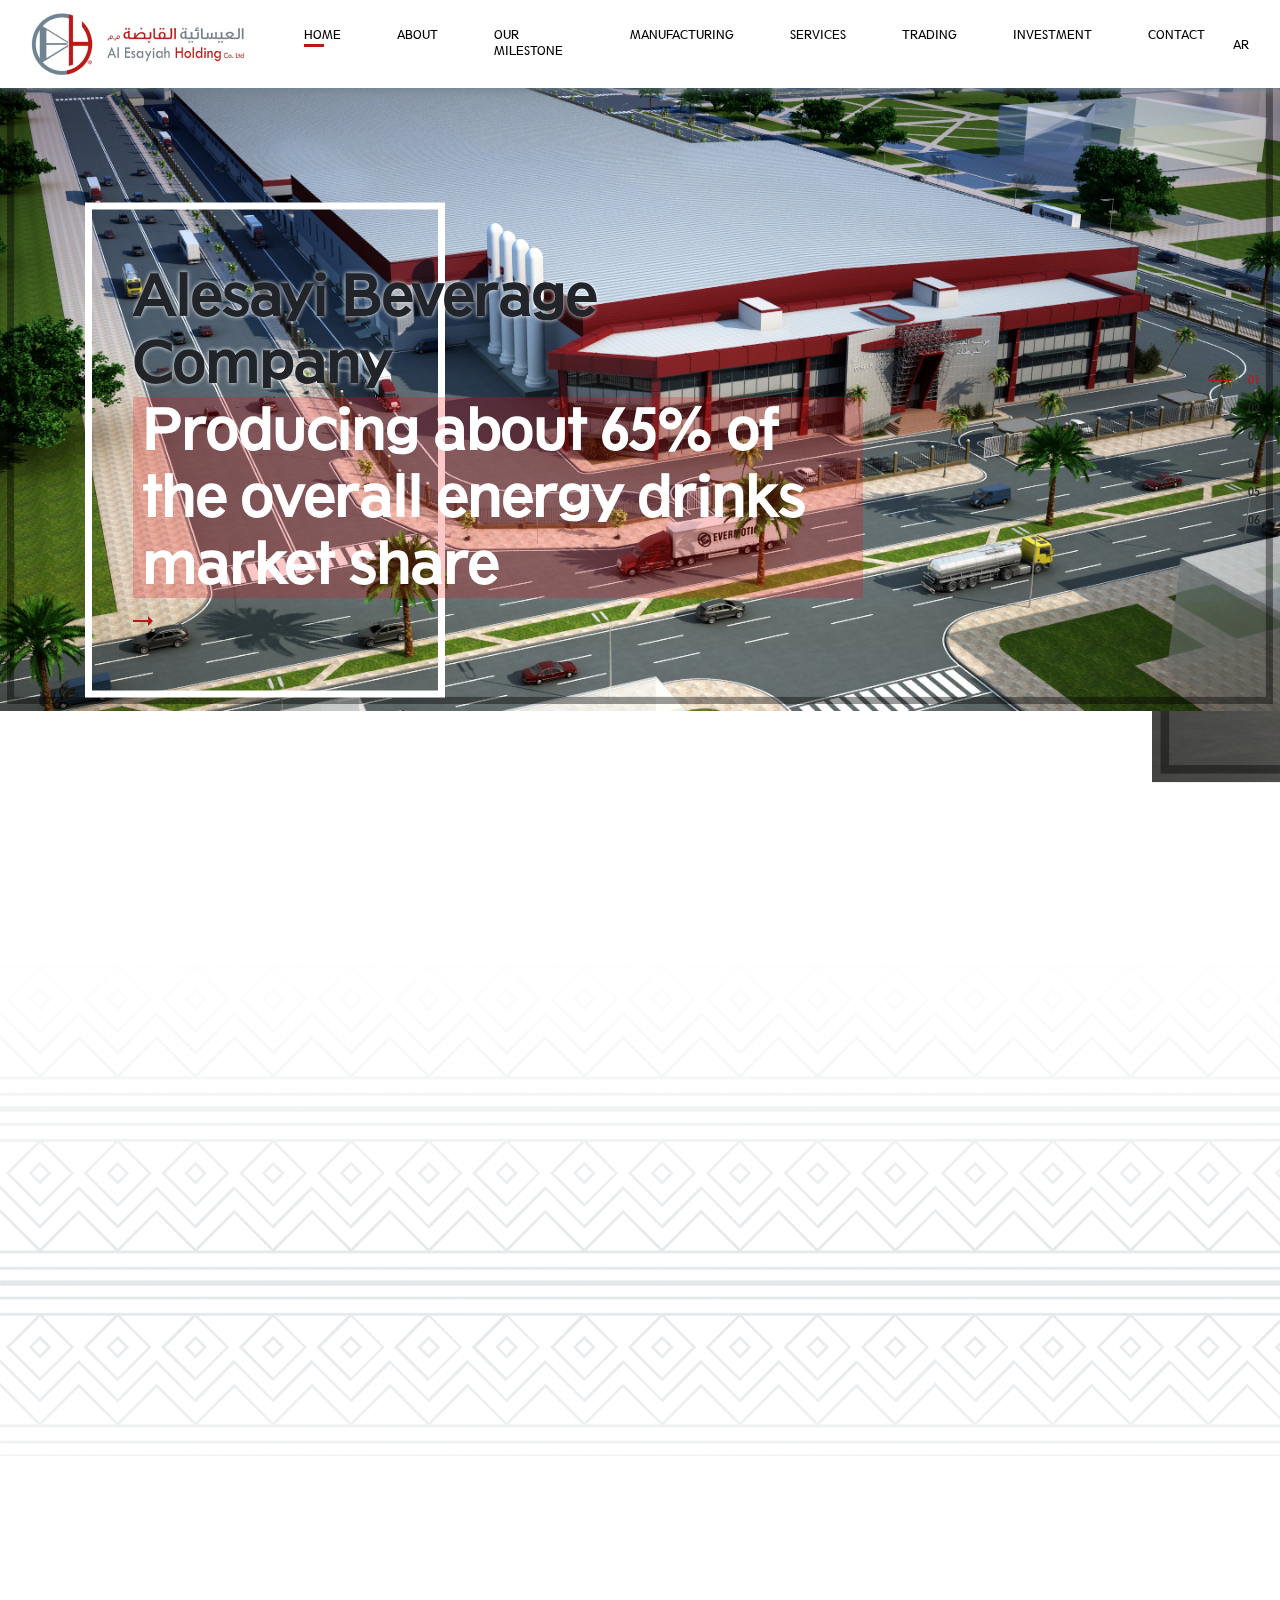
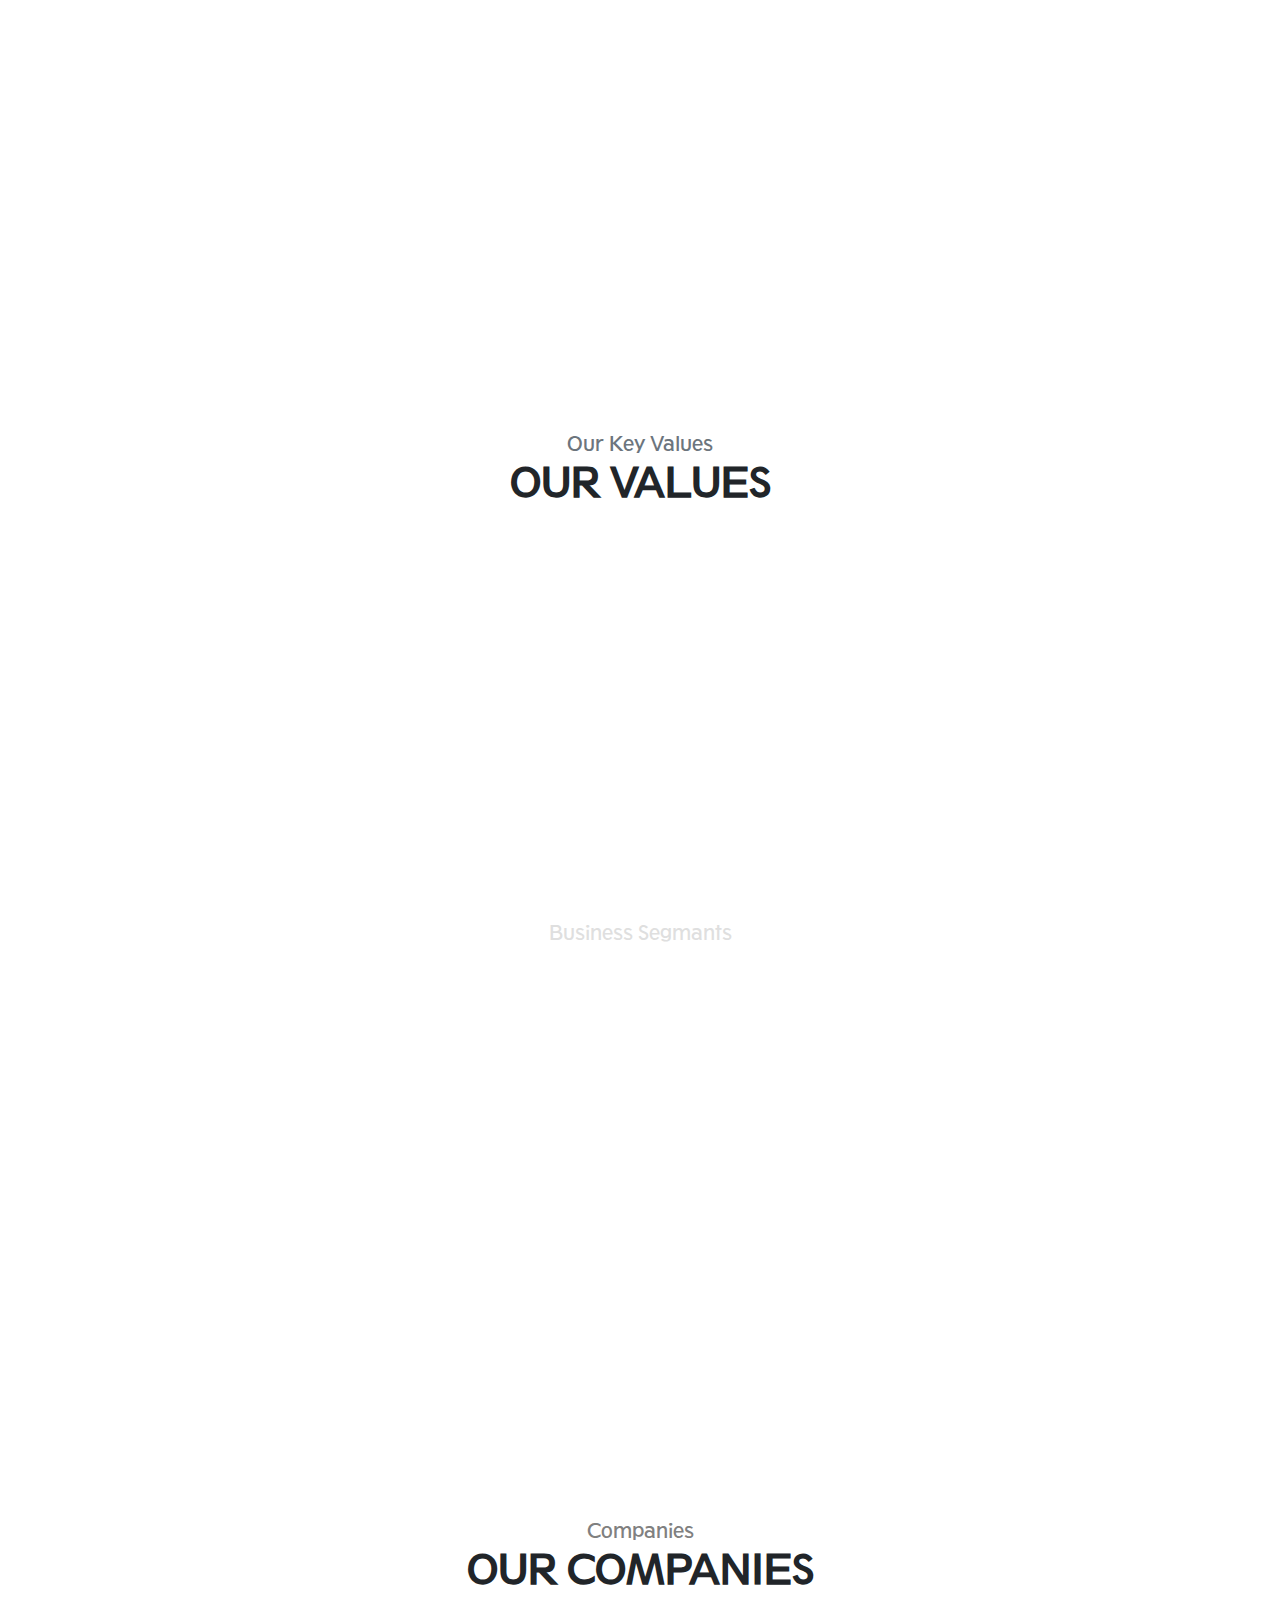
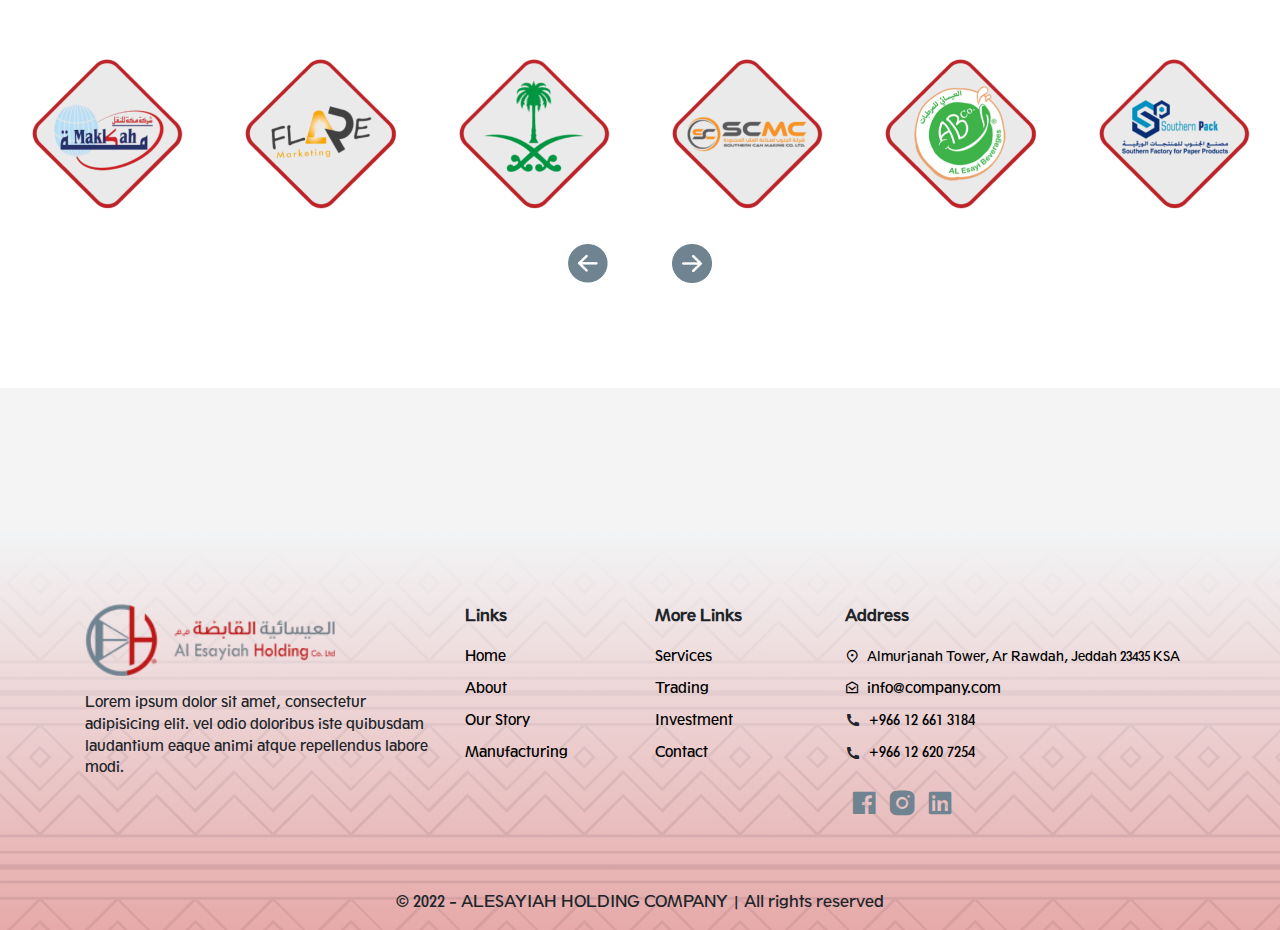
==== index.html @ 4af6936e "first commit" ====
<!DOCTYPE html>
<html lang="en">
   <head>
      <meta charset="UTF-8">
      <meta http-equiv="X-UA-Compatible" content="IE=edge">
      <meta name="viewport" content="width=device-width, initial-scale=1.0">
      <meta property="og:type" content="Al Esayiah Holding co.ltd" />
      <meta property="og:title" content="Al Esayiah Holding co.ltd" />
      <meta property="og:description" content="Al Esayiah Holding co.ltd" />
      <meta property="og:image" content="img/ahc-logo.png" />
      <meta property="og:url" content="https://haneen-khairi.github.io/testingflare/" />
      <meta property="og:site_name" content="Al Esayiah Holding co.ltd" />
      <meta name="twitter:title" content="Al Esayiah Holding co.ltd">
      <meta name="twitter:description" content="Al Esayiah Holding co.ltd">
      <meta name="twitter:image" content="img/ahc-logo.png">
      <meta name="twitter:site" content="@Al Esayiah Holding co.ltd">
      <meta name="twitter:creator" content="@Al Esayiah Holding co.ltd">
      <meta name=”robots” content=”index, follow”>
      <link rel="shortcut icon" href="img/favicon.png" type="image/x-icon">
      <title> title</title>
      <!-- css code  -->
     
      <link rel="stylesheet" href="fonts/remixicon.css">
      <link rel="stylesheet" href="scss/bootstrap.css">
      <link rel="stylesheet" href="css/aos.css">
      <link rel="stylesheet" href="css/styles.css">
      <link rel="stylesheet" href="css/owl.carousel.min.css">
      <link rel="stylesheet" href="css/owl.theme.default.min.css">
      <link rel="stylesheet" href="css/main.css">
      <link rel="stylesheet" href="css/responsive.css">
      <link rel="stylesheet" href="https://cdnjs.cloudflare.com/ajax/libs/normalize/5.0.0/normalize.min.css">
      <link rel='stylesheet' href='https://cdnjs.cloudflare.com/ajax/libs/Swiper/3.4.2/css/swiper.min.css'>
      <link rel="stylesheet" href="https://cdnjs.cloudflare.com/ajax/libs/animate.css/4.1.1/animate.min.css"/>
    
    
   </head>
   <!-- Menubar -->
   <header class="menu-header position-absolute w-100" >
      <div class="container-fluid"  id="header-up">
         <nav class="navbar navbar-expand-lg">
            <a class="navbar-brand" href="/"><img src="img/ahc-logo.png" alt="Holding Company In Saudi Arabia"></a>
            <button class="navbar-toggler" type="button" data-toggle="collapse"
               data-target="#navbarSupportedContent" aria-controls="navbarSupportedContent" aria-expanded="false"
               aria-label="Toggle navigation">
            <span class="navbar-toggler-icon"></span>
            </button>
            <div class="collapse navbar-collapse" id="navbarSupportedContent">
               <ul class="navbar-nav margin-auto-center">
                  <li class="nav-item  mg-left active">
                     <a class="nav-link" href="index.html">Home</a>
                  </li>
                  <li class="nav-item mg-left">
                     <a class="nav-link" href="about.html">About</a>
                  </li>
                  <li class="nav-item mg-left">
                     <a class="nav-link" href="ourstory.html">Our Milestone</a>
                  </li>
                  <li class="nav-item mg-left">
                     <a class="nav-link" href="manufacturing.html">Manufacturing</a>
                  </li>
                  <li class="nav-item mg-left">
                     <a class="nav-link" href="services.html">Services</a>
                  </li>
                  <li class="nav-item mg-left">
                     <a class="nav-link" href="trading.html">Trading</a>
                  </li>
                  <li class="nav-item mg-left">
                     <a class="nav-link" href="investment.html">Investment</a>
                  </li>
                  <li class="nav-item mg-left">
                     <a class="nav-link" href="contact.html">Contact</a>
                  </li>
               </ul>
               <div class="btnright text-right">
                  <a href="#" class="btn-lang"> ar </a>
               </div>
            </div>
      </div>
      </nav>
      </div>
   </header>
   <!-- End Menubar -->
   <body>
      <main>

    <!-- Home Section -->
    <section class="home" id="header-up">
        <div class="owl-carousel owl-carousel-home">
            <!-- Slide Item -->
            <div class="position-relative">
                <img src="img/slider/01.jpg" class="img-fluid" height="800" alt="Theme Slide 1" />
                <div class="slide-data vh-100 d-flex align-items-center">
                    <div class="container">
                        <div class="row">
                            <div class="col-sm-8 ml-3 ml-sm-5">
                                <div class="overflow-hidden subtitle">
                                  
                                </div>
                                <div class="overflow-hidden title-1">
                                    <div class="display-4 font-weight-bold">Alesayi Beverage Company</div>
                                </div>
                                <div class="overflow-hidden title-2">
                                    <div class="display-4 font-weight-bold">
                                        Producing about 65% of the overall energy drinks market share
                                    </div>
                                </div>
                                <div>
                                    <a href="#" class="arrow-right">
                                        <span>Read More</span>
                                    </a>
                                </div>
                            </div>
                        </div>
                    </div>
                </div>
            </div>
            <!-- End Slide Item -->

            <!-- Slide Item -->
            <div class="position-relative">
                <img src="img/slider/09.jpg" class="img-fluid" height="800" alt="Theme Slide 2" />
                <div class="slide-data vh-100 d-flex align-items-center">
                    <div class="container">
                        <div class="row">
                            <div class="col-sm-8 ml-3 ml-sm-5">
                                <div class="overflow-hidden subtitle">
                         
                                </div>
                                <div class="overflow-hidden title-1">
                                    <div class="display-4 font-weight-bold">Unity Cement Company</div>
                                </div>
                                <div class="overflow-hidden title-2">
                                    <div class="display-4 font-weight-bold">
                                        Environmentally friendly machines within European controls and standards.
                                    </div>
                                </div>
                                <div>
                                    <a href="#" class="arrow-right">
                                        <span>Read More</span>
                                    </a>
                                </div>
                            </div>
                        </div>
                    </div>
                </div>
            </div>
            <!-- End Slide Item -->

            <!-- Slide Item -->
            <div class="position-relative">
                <img src="img/slider/Final.jpg" class="img-fluid" height="800" alt="Theme Slide 3" />
                <div class="slide-data vh-100 d-flex align-items-center">
                    <div class="container">
                        <div class="row">
                            <div class="col-sm-8 ml-3 ml-sm-5">
                                <div class="overflow-hidden subtitle">
           
                                </div>
                                <div class="overflow-hidden title-1">
                                    <div class="display-4 font-weight-bold">Makkah Transport Company</div>
                                </div>
                                <div class="overflow-hidden title-2">
                                    <div class="display-4 font-weight-bold">
                                        Has more than 1800 bus. Second biggest Transport System
                                    </div>
                                </div>
                                <div>
                                    <a href="#" class="arrow-right">
                                        <span>Read More</span>
                                    </a>
                                </div>
                            </div>
                        </div>
                    </div>
                </div>
            </div>
            <div class="position-relative">
                <img src="img/slider/Endline.jpg" class="img-fluid" height="800" alt="Theme Slide 3" />
                <div class="slide-data vh-100 d-flex align-items-center">
                    <div class="container">
                        <div class="row">
                            <div class="col-sm-8 ml-3 ml-sm-5">
                                <div class="overflow-hidden subtitle">
                              
                                </div>
                                <div class="overflow-hidden title-1">
                                    <div class="display-4 font-weight-bold">Alesayi Tires</div>
                                </div>
                                <div class="overflow-hidden title-2">
                                    <div class="display-4 font-weight-bold">
                                        Among the top ten manufacturers in the region
                                    </div>
                                </div>
                                <div>
                                    <a href="#" class="arrow-right">
                                        <span>Read More</span>
                                    </a>
                                </div>
                            </div>
                        </div>
                    </div>
                </div>
            </div>
            <div class="position-relative">
                <img src="img/slider/WTA_3913.jpg" class="img-fluid" height="800" alt="Theme Slide 3" />
                <div class="slide-data vh-100 d-flex align-items-center">
                    <div class="container">
                        <div class="row">
                            <div class="col-sm-8 ml-3 ml-sm-5">
                                <div class="overflow-hidden subtitle">
           
                                </div>
                                <div class="overflow-hidden title-1">
                                    <div class="display-4 font-weight-bold">Alesayi Tires</div>
                                </div>
                                <div class="overflow-hidden title-2">
                                    <div class="display-4 font-weight-bold">
                                        Among the top ten manufacturers in the region
                                    </div>
                                </div>
                                <div>
                                    <a href="#" class="arrow-right">
                                        <span>Read More</span>
                                    </a>
                                </div>
                            </div>
                        </div>
                    </div>
                </div>
            </div>
            <!-- End Slide Item -->

        </div>
        <!-- Carousel Navigation Lines -->
        <div class="carousel-navigation d-none d-sm-block">
            <div><span class="line active"></span><span class="slide-nav" data-slide="1">01</span></div>
            <div><span class="line"></span><span class="slide-nav" data-slide="2">02</span></div>
            <div><span class="line"></span><span class="slide-nav" data-slide="3">03</span></div>
            <div><span class="line"></span><span class="slide-nav" data-slide="3">04</span></div>
            <div><span class="line"></span><span class="slide-nav" data-slide="3">05</span></div>
            <div><span class="line"></span><span class="slide-nav" data-slide="3">06</span></div>
        </div>
    </section>
    <!-- End Home Section -->

    <!-- About Section -->
    <section class="about about1 mt-5 pt-5">
        <div class="container">
            <div class="row overflow-x-hidden">
                <div class="col-sm-6 " data-aos="fade-right">

                    <h2 class="display-5 font-weight-bold mb-3">The
                        Founder of <div class="color-grey">Al Esayiah Holding co.ltd</div>
                    </h2>
                    <img src="img/foundername.png" class="img-fluid mt-4 signature"
                    alt="Sheikh Ali Abdullah Alesayi - President">
                    <!-- Sheikh Ali Abdullah Alesayi -->
                    <p class="mb-4 text-muted p-founder">Lorem, ipsum dolor sit amet consectetur adipisicing elit. Veniam, accusamus! Quos, delectus, odit illo ullam, sit ab sint optio nemo animi deserunt sapiente eligendi ipsam autem voluptatibus quo totam provident?</p>
                    <div class="line-before">KSA <i class="ri-arrow-drop-right-fill ri-2x ri-center"></i> 1950
                    </div>
                
                </div>
                <div class="col-sm-5 offset-sm-1 offset-md-1 mt-3 mt-sm-0" data-aos="fade-left">
                    <div class="position-relative founder-image">
                        <img src="img/sheikh-ali-image.png" class="img-fluid" alt="About Al Esayiah Holding co.ltd">
                        <!-- <div class="image-tag">
                                <small>Since</small> 
                                <div class="display-5">1950</div>
                            </div> -->
                    </div>
                </div>
            </div>
        </div>
    </section>
    <!-- End About Section -->
    <section class="about about2 mt-5 pt-5">
        <div class="container">
            <div class="row text-center">
                <div class="col-sm-12" data-aos="fade-right">
                    <span class="lead font-weight-normal text-secondary text-grey">About</span>
                    <h4 class="display-5 font-weight-bold mb-5 me-up">Who We Are ? </h4>
                    <!-- Sheikh Ali Abdullah Alesayi -->
                    <p class="mb-4 text-black">Alesayiah Holding was initially established and developed by Sheikh
                        Ali Abdullah Alesayi in 1968.
                        Our key business segments are Manufacturing, Services, Trading,
                        and Investment. We contribute to national and regional economic growth and follow
                        strategic thinking and long-term planning....
                    </p>
                    <a href="/about" class="btn-aboutmore">Read More</a> 
                </div>

            </div>
        </div>
    </section>
    <!-- Services Section -->
    <section class="services mt-5 pt-5 pb-5">
        <div class="container">
            <div class="row text-center">
                <div class="col-sm-12">
                    <span class="lead font-weight-normal text-secondary">Our Key Values</span>
                    <h2 class="display-5 font-weight-bold mb-5 me-up">Our Values</h2>
                </div>

            </div>
            <div class="row text-center">
                <!-- Service Item -->
                <div class="col-sm-4" data-aos="zoom-out">
                    <!-- <i class="ri-git-repository-private-line ri-3x primary-color"></i> -->
                    <img src="img/trust-icon.svg" width="80" alt="Trust give trusted">

                    <div class="font-weight-bold  mb-2 font-size-extra mt-4">Trust</div>
                    <p class="text-muted">Providing a sense of safety by being abundantly clear.</p>
                </div>
                <!-- End Service Item -->

                <!-- Service Item -->
                <div class="col-sm-4" data-aos="zoom-out" data-aos-delay="200">
                    <img src="img/light.png" width="80" alt="Trust give trusted">
                    <div class="font-weight-bold mb-2 font-size-extra mt-4">Innovation</div>
                    <p class="text-muted">Implementing a Constant improvement Culture to keep up with the
                        technological era.</p>
                </div>
                <!-- End Service Item -->

                <!-- Service Item -->
                <div class="col-sm-4" data-aos="zoom-out" data-aos-delay="400">
                    <img src="img/commitment-icon.svg" width="80" alt="Trust give trusted">
                    <div class="font-weight-bold mb-2 font-size-extra mt-4">Commitment</div>
                    <p class="text-muted">We are dedicated to quality, satisfaction, and services.</p>
                </div>
                <!-- Service Item -->
            </div>
        </div>
    </section>
    <!-- End Services Section -->
    <!-- Services Section -->
    <section class="services services-bg mt-5 pt-5 pb-5">
        <div class="container">
            <div class="row text-center">
                <div class="col-sm-12">
                    <span class="lead font-weight-normal text-whites">Business Segmants</span>
                    <h2 class="display-5 font-weight-bold mb-5 me-up">Our key business segments</h2>
                </div>

            </div>
            <div class="row text-center">
                <!-- Service Item -->
                <div class="col-lg-3 col-md-6 col-sm-12" data-aos="zoom-out">
                    <!-- <i class="ri-git-repository-private-line ri-3x primary-color"></i> -->
                    <div class="bg-whites">
                        <img src="img/manufacuting-icon.svg" width="100" alt="Trust give trusted">

                        <div class="font-weight-bold  mb-2 font-size-extra mt-4">Manufacturing</div>
                        <div>
                            <a href="/manufacturing" class="arrow-right">
                                <span>Read More</span>
                            </a>
                        </div>
                    </div>
                </div>
                <!-- End Service Item -->

                <!-- Service Item -->
                <div class="col-lg-3 col-md-6 col-sm-12" data-aos="zoom-out" data-aos-delay="200">
                    <div class="bg-whites">
                        <img src="img/services-icon.svg" width="100" alt="Trust give trusted">
                        <div class="font-weight-bold mb-2 font-size-extra mt-4">Services</div>
                        <div>
                            <a href="/services" class="arrow-right">
                                <span>Read More</span>
                            </a>
                        </div>
                    </div>
                </div>
                <!-- End Service Item -->

                <!-- Service Item -->
                <div class="col-lg-3 col-md-6 col-sm-12" data-aos="zoom-out" data-aos-delay="400">
                    <div class="bg-whites">
                        <img src="img/trading-icon.svg" width="100" alt="Trust give trusted">
                        <div class="font-weight-bold mb-2 font-size-extra mt-4">Trading</div>
                        <div>
                            <a href="/trading" class="arrow-right">
                                <span>Read More</span>
                            </a>
                        </div>
                    </div>
                </div>
                <!-- Service Item -->
                <!-- Service Item -->
                <div class="col-lg-3 col-md-6 col-sm-12" data-aos="zoom-out" data-aos-delay="400">
                    <div class="bg-whites">
                        <img src="img/investment-icon.svg" width="100" alt="Trust give trusted">
                        <div class="font-weight-bold mb-2 font-size-extra mt-4">Investment</div>
                        <div>
                            <a href="/investment" class="arrow-right">
                                <span>Read More</span>
                            </a>
                        </div>
                    </div>
                </div>
                <!-- Service Item -->
            </div>
        </div>
    </section>
    <!-- End Services Section -->




    <!-- Testimonial Section -->
    <section class="testimonial mt-5">
        <div class="container-fluid py-5">
            <div class="row overflow-x-hidden">
                <div class="col-sm-12 text-center">
                    <span class="lead font-weight-normal text-grey">Companies</span>
                    <h2 class="display-5 font-weight-bold mb-5 me-up">Our Companies</h2>
                </div>
                <div class="col-sm-12">
                    <div class="owl-carousel owl-theme owl-carousel-testimonial">
                        <!-- Quote Item -->

                        <div class=" bg-logos">

                            <img src="img/logos/logo1.png" class="img-2" alt="" />
                        </div>
                        <div class=" bg-logos">

                            <img src="img/logos/logo2.png" class="img-2" alt="" />
                        </div>
                        <div class=" bg-logos">

                            <img src="img/logos/logo3.png" class="img-2" alt="" />
                        </div>
                        <div class=" bg-logos">

                            <img src="img/logos/logo4.png" class="img-2" alt="" />
                        </div>
                        <div class=" bg-logos">

                            <img src="img/logos/logo5.png" class="img-2" alt="" />
                        </div>
                        <div class=" bg-logos">

                            <img src="img/logos/logo6.png" class="img-2" alt="" />
                        </div>
                        <div class=" bg-logos">

                            <img src="img/logos/logo7.png" class="img-2" alt="" />
                        </div>

                        <div class=" bg-logos">

                            <img src="img/logos/logo8.png" class="img-2" alt="" />
                        </div>



                    </div>
                    <div class="owl-carousel owl-theme owl-loaded">
                        <div class="owl-nav">
                            <div class="owl-prev gg"><img src="img/arrow-left.png" width="50" alt="" /></div>
                            <div class="owl-next gv"><img src="img/arrow-right.png" width="50" alt="" /></div>
                        </div>

                    </div>
                </div>

            </div>
        </div>
    </section>
    <!-- End Testimonial Section -->


</main>
<section class=" sign-up mt-5 pt-5">
   <div class="container">
      <div class="row overflow-x-hidden">
         <div class="col-sm-6 " data-aos="fade-right">
            <h2 class="display-5  mb-5">Sign up for the latest news</h2>
         </div>
         <div class="col-sm-5 offset-sm-1 offset-md-1 mt-3 mt-sm-0" data-aos="fade-left">
            <div class="sub-input">
               <input type="email" class="input-subscribe" placeholder="Your email address ">
               <a href="" class="btn-subscribe">Subscribe</a>
            </div>
         </div>
      </div>
   </div>
</section>
<!-- Footer -->
<footer class="pt-4">
   <div class="container">
      <div class="row py-5">
         <div class="col-sm-4">
            <img src="img/ahc-logo.png" width="250" alt="">
            <!-- <strong>Al Esayiah Holding co.ltd</strong> -->
            <p class="mt-3 mb-0">Lorem ipsum dolor sit amet, consectetur adipisicing elit. vel odio doloribus
               iste quibusdam laudantium eaque animi atque repellendus labore modi.
            </p>
         </div>
         <div class="col-sm-2 mt-4 mt-sm-0">
            <strong>Links</strong>
            <ul class="list-unstyled ul-lister mt-3">
               <li class="li-li"><a href="index.html">Home</a></li>
               <li class="li-li"><a href="about.html">About</a></li>
               <li class="li-li"><a href="ourstory.html">Our Story</a></li>
               <li class="li-li"><a href="manufacturing.html">Manufacturing</a></li>
            </ul>
         </div>
         <div class="col-sm-2 mt-4 mt-sm-0">
            <strong>More Links</strong>
            <ul class="list-unstyled ul-lister mt-3">
               <li class="li-li"><a href="services.html">Services</a></li>
               <li class="li-li"><a href="trading.html">Trading</a></li>
               <li class="li-li"><a href="investment.html">Investment</a></li>
               <li class="li-li"><a href="Contact.html">Contact</a></li>
            </ul>
         </div>
         <div class="col-sm-4 mt-4 mt-sm-0">
            <strong>Address</strong>
            <div class="mt-3 address-sec">
               <a href="https://www.google.com/maps/place/Alesayi+Holding+Company/@21.5669466,39.143249,18z/data=!4m21!1m13!4m12!1m4!2m2!1d35.8607108!2d31.9755846!4e1!1m6!1m2!1s0x15c3db7ab2f161c5:0xe44203f733a4907b!2salesayi+holding+co!2m2!1d39.1435254!2d21.5677271!3m6!1s0x15c3db7ab2f161c5:0xe44203f733a4907b!8m2!3d21.5677271!4d39.1435254!9m1!1b1!5m1!1e1" target="_blank">
                  <i class="ri-center mr-1 ri-map-pin-2-line"></i>
                  <address class="d-inline-block mb-0"> Almurjanah Tower, Ar Rawdah, Jeddah 23435 KSA</address>
               </a>
            </div>
            <div class="address-sec">
               <a href="mailto:info@company.com">	<i class="ri-center mr-1 ri-mail-open-line"></i> 
               info@company.com</a>
            </div>
            <div class="address-sec">
               <i class="ri-center mr-1 ri-phone-fill"></i> 
               <a href="tel:+966 12 661 3184">+966 12 661 3184</a>
            </div>
            <div class="address-sec">
               <i class="ri-center mr-1 ri-phone-fill"></i> 
               <a href="tel:+966 12 620 7254">+966 12 620 7254</a>
            </div >
            <div class="social-media mt-3">
               <a href="#" target="_blank" class="mr-1">
               </a>
               <a href="#" target="_blank" class="mr-1">
               <i class="ri-facebook-box-fill size-icons"></i>
               </a>
               <a href="#" target="_blank" class="mr-1">
               <i class="ri-instagram-fill  size-icons"></i>
               </a>
               <a href="#" target="_blank" class="mr-1">
               <i class="ri-linkedin-box-fill size-icons"></i>
               </a>
            </div>
         </div>
      </div>
      <div class="row text-center text-sm-center py-3">
         <div class="col-sm-12">
            © 2022 - ALESAYIAH HOLDING COMPANY | All rights reserved
            <!-- Copyright ©2022 Al Esayiah Holding co.ltd -->
         </div>
         <div class="col-sm-6 text-sm-right mt-2 mt-sm-0">
         </div>
      </div>
   </div>
   <!-- <div class="cp py-4 small">
      <div class="container">
      	<div class="row text-center text-sm-left">
      		<div class="col-sm-12">
      			Copyright ©2022	Al Esayiah Holding co.ltd
      		</div>
      		<div class="col-sm-6 text-sm-right mt-2 mt-sm-0">
      
      		</div>
      	</div>
      </div>
      </div> -->
</footer>
 
<a  onclick="topFunction()" id="myBtn" class="buttoni animate__animated "> <img src="img/back.png" alt=""></a> 
<!-- End Footer -->
<!-- script code -->
<script src="js/jquery-3.4.1.min.js"></script>
<script src="js/custom-cursor.js"></script>
<script src="js/bootstrap.min.js"></script>
<script src="js/owl.carousel.min.js"></script>
<script src="js/aos.js"></script>
<script src='https://cdnjs.cloudflare.com/ajax/libs/Swiper/3.4.2/js/swiper.min.js'></script>
<script src="js/script.js"></script>
<script>
    

</script>
</body>
</html>
---- css/styles.css ----
@charset "UTF-8";
/*!
 
/*------------------------------------------------------------------
[Table of contents]

1.0 Variables
2.0 Google Fonts
3.0 Set Font-families
4.0 Custom Cursor Styles
5.0 General Styles
6.0 Home Page
7.0 About Page
8.0 Services Page
9.0 Works Page
10.0 Contact Page
11.0 Media Queries

-------------------------------------------------------------------*/
/*--------------------------------------------------------------
1.0 Variables
--------------------------------------------------------------*/
/* $primary-color: #FF3663;#6F8391 */
/* $secondary-color: #bc1818;#BC1818 */
/*--------------------------------------------------------------
2.0 Google Fonts
--------------------------------------------------------------*/
/*To change the fonts, get the font link from (https://www.google.com/fonts) and replace with this line, then update the font-family section below.*/
/* @import url("https://fonts.googleapis.com/css?family=Roboto:300,400,700&amp;display=swap"); */
@font-face {
  font-family:TwCenClassMTStd;
  src: url(../fonts/TwCenClassMTStd-Regular.otf);
}
/*--------------------------------------------------------------
3.0 Set Font-families
--------------------------------------------------------------*/
*{
  scroll-behavior: smooth;
}
body {
 font-family:TwCenClassMTStd!important;
  font-weight: 300;
 
}

h1, h2, h3, h4, h5, h6, .font-heading {
 font-family:TwCenClassMTStd!important; }

/*--------------------------------------------------------------
4.0 Custom Cursor Styles
--------------------------------------------------------------*/
/* .custom-cursor {
  cursor: none;
  --top: 0;
  --left: 0;
  --cursor-width: 30px;
  --color: #000000;
  --blending-mode: normal; }
  .custom-cursor .cursor > div {
    -webkit-box-sizing: border-box;
            box-sizing: border-box; }
  .custom-cursor .cursor div, .custom-cursor .cursor img, .custom-cursor .cursor svg {
    position: fixed;
    pointer-events: none;
    z-index: 999999;
    mix-blend-mode: var(--blending-mode); }


.cursor-1 .cursor .cursor-el1 {
  width: var(--cursor-width);
  height: var(--cursor-width);
  border: calc(var(--cursor-width)/25) solid var(--color);
  border-radius: 50%;
  top: calc(var(--cursor-width)/-2);
  left: calc(var(--cursor-width)/-2);
  -webkit-transition: all 200ms cubic-bezier(0.18, 0.89, 0.32, 1.28);
  transition: all 200ms cubic-bezier(0.18, 0.89, 0.32, 1.28); }
.cursor-1 .cursor .cursor-el2 {
  width: calc(var(--cursor-width)/5);
  height: calc(var(--cursor-width)/5);
  border-radius: 50%;
  background-color: var(--color);
  top: calc(var(--cursor-width)/-10);
  left: calc(var(--cursor-width)/-10); }
.cursor-1.onlink .cursor .cursor-el1 {
  opacity: 0; }
.cursor-1.onlink .cursor .cursor-el2 {
  opacity: 0; } */

/*--------------------------------------------------------------
5.0 General Styles
--------------------------------------------------------------*/
/*Menu*/
.menu-header {
  z-index: 999;
  font-weight: 400;
  background-color: white;
  box-shadow: 1px 1px 9px #6f8391;
  position: fixed!important;
}

  .menu-header a:not(.navbar-brand) {
    color: #000000;
    /* text-shadow: 0px 1px #212529; */
    position: relative;
    text-transform: uppercase; }
    .menu-header a:not(.navbar-brand):before {
      content: '';
      position: absolute;
      bottom: 5px;
      left: 8px;
      width: 0;
      height: 3px;
      background-color: #bc1818;
      -webkit-transition: all 200ms ease-out;
      transition: all 200ms ease-out; }
    .menu-header a:not(.navbar-brand):hover, .menu-header a:not(.navbar-brand):focus {
      color: black; }
      .menu-header a:not(.navbar-brand):hover:before, .menu-header a:not(.navbar-brand):focus:before {
        width: 20px; }
  .menu-header li.active a {
    color: black; }
    .menu-header li.active a:before {
      width: 20px; }
  .menu-header a.navbar-brand {
    color: #666666;
    margin-right: 2rem;
   }
    .menu-header a.navbar-brand:hover, .menu-header a.navbar-brand:focus {
      color: black; }
  .menu-header .btn:hover {
    cursor: pointer; }
  .menu-header .navbar-toggler {
    /* border-color: rgba(255, 255, 255, 0.5); */
    /* border-radius: 5px; */} 
  .menu-header .navbar-toggler-icon {
    background-image:url(../img/hamburger.png);
    /* background-image: url("data:image/svg+xml,%3csvg viewBox='0 0 30 30' xmlns='http://www.w3.org/2000/svg'%3e%3cpath stroke='rgba(255, 255, 255, 0.5)' stroke-width='2'  stroke-linecap='round' stroke-miterlimit='10' d='M4 7h22M4 15h22M4 23h22'/%3e%3c/svg%3e"); */
  } 

.primary-color {
  color: #bc1818; }

.primary-bg {
  background-color: #bc1818; }

main, footer {
  background-color: white; }

.image-tag {
  position: absolute;
  bottom: 5px;
  left: 5px;
  mix-blend-mode: hard-light;
background-color:rgba(153, 153, 153, 0.178);
  color: #bc1818;
  padding: 10px;
  display: -webkit-inline-box;
  display: -ms-inline-flexbox;
  display: inline-flex;
  -webkit-box-orient: vertical;
  -webkit-box-direction: normal;
      -ms-flex-direction: column;
          flex-direction: column;
  -webkit-box-align: center;
      -ms-flex-align: center;
          align-items: center;
  -webkit-box-pack: center;
      -ms-flex-pack: center;
          justify-content: center; }

.arrow-right {
  display: inline-block;
  position: relative;
   }
  .arrow-right span {
    display: inline-block;
    -webkit-transition: all 200ms ease-out;
    transition: all 200ms ease-out;
    opacity: 0;
    font-size: 75%;
    text-transform: uppercase;
    font-weight: 800;
    text-shadow: 2px 0px 6px #fff;
    color: #bc1818;
    padding-bottom: 10px;
}
  .arrow-right:after {
    content: '';
    position: absolute;
    left: 0;
    top: 50%;
    -webkit-transform: translateY(-50%);
            transform: translateY(-50%);
    width: 15px;
    height: 2px;
    background-color: #bc1818;
    -webkit-transition: all 200ms ease-out;
    transition: all 200ms ease-out; }
  .arrow-right:before {
    content: '';
    position: absolute;
    left: 15px;
    top: 50%;
    -webkit-transform: translateY(-50%);
            transform: translateY(-50%);
    width: 0px;
    height: 0px;
    border-top: 5px solid transparent;
    border-left: 5px solid #bc1818;
    border-bottom: 5px solid transparent;
    -webkit-transition: all 200ms ease-out;
    transition: all 200ms ease-out; }
  .arrow-right:hover:after, .arrow-right:focus:after {
    width: 25px; }
  .arrow-right:hover:before, .arrow-right:focus:before {
    left: 25px; }
  .arrow-right:hover span, .arrow-right:focus span {
    -webkit-transform: translateY(70%);
            transform: translateY(70%);
    opacity: 1; }

.line-before {
  display: block;
  position: relative;
  padding-left: 30px; }
  .line-before:before {
    content: '';
    width: 20px;
    height: 1px;
    background-color: #4d4d4d;
    position: absolute;
    left: 0;
    top: 50%;
    -webkit-transform: translateY(-50%);
            transform: translateY(-50%); }

footer a {
  color: #666666; }
  footer a:hover, footer a:focus {
    text-decoration: none;
    color: #bc1818; }
footer ul {
  margin-bottom: 0; }
footer p, footer address, footer a {
  font-size: 0.9em; }
footer .cp {
  border-top: 1px solid #cccccc; }

.form-control:focus {
  -webkit-box-shadow: none;
          box-shadow: none;
  border-color: #bc1818; }
  .form-control:focus + .input-group-append button {
    border-bottom: 1px solid #bc1818; }

.page-header {
  background-size: cover;
  background-repeat: no-repeat;
  background-position: right center;
  position: relative;
  min-height: 100vh;
  display: -webkit-box;
  display: -ms-flexbox;
  display: flex;
  -webkit-box-align: center;
      -ms-flex-align: center;
          align-items: center; }
  .page-header .container:before {
    content: '';
    position: absolute;
    top: 50%;
    -webkit-transform: translateY(-50%);
            transform: translateY(-50%);
    width: 40vh;
    height: 55vh;
    border: 7px solid white; }
  .page-header .container .red-label {
    background-color: #bc181852;
    color: white;
    padding: 5px 10px;
    display: inline-block; }

.cta {
  background-size: cover;
  background-repeat: no-repeat;
  background-position: right center;
  background-attachment: fixed;
  min-height: 60vh;
  display: -webkit-box;
  display: -ms-flexbox;
  display: flex;
  -webkit-box-align: center;
      -ms-flex-align: center;
          align-items: center;
  position: relative;
  color: white; }
  .cta:before {
    content: '';
    position: absolute;
    top: 0;
    left: 0;
    width: 100%;
    height: 100%;
    background-color: #bc1818;
    mix-blend-mode: multiply; }

.overflow-x-hidden {
  overflow-x: hidden; }

.pagination .page-item.active .page-link {
  background-color: #bc1818;
  border-color: #bc1818; }
.pagination .page-link {
  color: #bc1818; }
.pagination .page-item:first-child .page-link, .pagination .page-item:last-child .page-link {
  border-radius: 0; }

.client-logo {
  opacity: 0.7; }
  .client-logo:hover, .client-logo:focus {
    opacity: 1; }

/*--------------------------------------------------------------
6.0 Home Page
--------------------------------------------------------------*/
.slide-data {
  position: absolute;
  z-index: 99;
  top: 0;
  left: 0;
  width: 100%; }
  .slide-data .container:before {
    content: '';
    position: absolute;
    top: 50%;
    -webkit-transform: translateY(-50%);
            transform: translateY(-50%);
    width: 40vh;
    height: 55vh;
    border: 7px solid white; }
  .slide-data .subtitle span {
    -webkit-transition: all 600ms ease;
    transition: all 600ms ease;
    -webkit-transition-delay: 300ms;
            transition-delay: 300ms;
    display: inline-block;
    -webkit-transform: translateY(100%);
            transform: translateY(100%); }
  .slide-data .title-1 div {
    -webkit-transition: all 600ms ease;
    transition: all 600ms ease;
    -webkit-transition-delay: 300ms;
            transition-delay: 300ms;
    -webkit-transform: translateY(-100%);
            transform: translateY(-100%); }
  .slide-data .title-2 {
    position: relative;
    display: inline-block; }
    .slide-data .title-2 div {
      -webkit-transition: all 600ms ease;
      transition: all 600ms ease;
      -webkit-transition-delay: 600ms;
              transition-delay: 600ms;
      -webkit-transform: translateY(100%);
              transform: translateY(100%);
      color: white;
      display: inline-block;
      padding: 0 10px; }
    .slide-data .title-2:before {
      content: '';
      position: absolute;
      top: 0;
      left: 0;
      width: 0;
      height: 100%;
      background-color: #ec0e0e3b;
      -webkit-transition: all 600ms ease;
      transition: all 600ms ease; }

.owl-item img {
  -webkit-transition: all 1500ms ease-out;
  transition: all 1500ms ease-out;
  -webkit-transform: scale(1.2);
          transform: scale(1.2); }

.owl-item.active {
  z-index: 999; }
  .owl-item.active img {
    -webkit-transform: scale(1);
            transform: scale(1); }
  .owl-item.active .slide-data .subtitle span {
    -webkit-transform: translateY(0);
            transform: translateY(0); }
  .owl-item.active .slide-data .title-1 div {
    -webkit-transform: translateY(0);
            transform: translateY(0); }
  .owl-item.active .slide-data .title-2 div {
    -webkit-transform: translateY(0);
            transform: translateY(0); }
  .owl-item.active .slide-data .title-2:before {
    width: 100%; }

.carousel-navigation {
  position: absolute;
  right: 20px;
  top: 50%;
  z-index: 9999;
  -webkit-transform: translateY(-50%);
          transform: translateY(-50%);
  font-weight: 500;
  font-size: 12px;
  text-align: right; }
  .carousel-navigation > div {
    margin: 10px 0px; }
  .carousel-navigation .line {
    width: 0px;
    height: 1px;
    background-color: #bc1818;
    display: inline-block;
    vertical-align: middle;
    margin-right: 15px;
    -webkit-transition: all 600ms ease;
    transition: all 600ms ease; }
    .carousel-navigation .line.active {
      width: 25px; }
      .carousel-navigation .line.active + .slide-nav {
        color: #bc1818; }

/*About Section*/
section.about {
 
  /* margin-bottom: -64px;
  box-shadow: 1px 1px 22px grey; */
  background-image:url('../img/pattern.png')
}
section.about .signature {
  width: 390px; }

/*Projects Section*/
.projects .overlay-image {
  position: absolute;
  top: 0;
  left: 0;
  width: 100%;
  height: 100%;
  -webkit-transition: all 600ms ease;
  transition: all 600ms ease; }
.projects .image-wrapper {
  overflow: hidden; }
  .projects .image-wrapper:hover .overlay-image, .projects .image-wrapper:focus .overlay-image {
    opacity: 0; }
  .projects .image-wrapper:hover .image-title:before, .projects .image-wrapper:focus .image-title:before {
    width: 100%;
    -webkit-transition-delay: 0;
            transition-delay: 0; }
  .projects .image-wrapper:hover .image-title span, .projects .image-wrapper:focus .image-title span {
    -webkit-transform: translateY(0);
            transform: translateY(0);
    -webkit-transition-delay: 600ms;
            transition-delay: 600ms; }
.projects .image-title {
  position: absolute;
  left: 10px;
  bottom: 10px;
  color: black;
  padding: 0px 50px;
  overflow: hidden; }
  .projects .image-title:before {
    content: '';
    position: absolute;
    top: 0;
    left: 0;
    width: 0;
    height: 100%;
    -webkit-transition: all 600ms ease;
    transition: all 600ms ease;
    background-color: transparent;
    -webkit-transition-delay: 300ms;
            transition-delay: 300ms; }
  .projects .image-title span {
    display: inline-block;
    -webkit-transition: all 600ms ease;
    transition: all 600ms ease;
    -webkit-transform: translateY(100%);
            transform: translateY(100%); }

/*Testimonial Section*/
section.testimonial {
  /* background-image: url("../img/home/testimonial-1440x500.jpg"); */
  background-size: 100%;
  background-repeat: no-repeat; }
  section.testimonial .quote-wrapper {
    background-color: white;
    padding: 30px; }

/*Blog Section*/
section.blog .meta span {
  display: inline-block;
  -webkit-transition: all 600ms ease;
  transition: all 600ms ease; }
  section.blog .meta span:last-of-type {
    color: #bc1818;
    -webkit-transform: translateY(100%);
            transform: translateY(100%);
    position: absolute;
    top: 0;
    left: 0; }
section.blog .blog-wrapper:hover .meta span:first-of-type, section.blog .blog-wrapper:focus .meta span:first-of-type {
  -webkit-transform: translateY(-100%);
          transform: translateY(-100%); }
section.blog .blog-wrapper:hover .meta span:last-of-type, section.blog .blog-wrapper:focus .meta span:last-of-type {
  -webkit-transform: translateY(0);
          transform: translateY(0); }

/*Contact Section*/
section.contact {
  background-image: url('../img/abc-slider-desktop.png');
  background-size: 100%;
  background-repeat: no-repeat; }
  section.contact a.call {
    color: #bc1818; }
    section.contact a.call:hover, section.contact a.call:focus {
      text-decoration: none; }

/*--------------------------------------------------------------
7.0 About Page
--------------------------------------------------------------*/
.page-about .page-header {
  background-image: url("../img/abc-slider-desktop.png"); }
.page-about .cta {
  background-image: url("../img/abc-slider-desktop.png"); }
.page-about .team .social-media a {
  text-decoration: none; }

/*--------------------------------------------------------------
8.0 Services Page
--------------------------------------------------------------*/
.page-services .page-header {
  background-image: url("../img/services/header-1400x650.jpg"); }
.page-services .cta {
  background-image: url("../img/services/cta-1440x850.jpg"); }
.page-services .packages .package {
  padding: 40px 30px;
  background-color: #f2f2f2; }

/*--------------------------------------------------------------
9.0 Works Page
--------------------------------------------------------------*/
.page-works .page-header {
  background-image: url("../img/projects/header-1400x650.jpg"); }
.page-works .cta {
  background-image: url("../img/projects/cta-1440x850.jpg"); }

/*--------------------------------------------------------------
10.0 Contact Page
--------------------------------------------------------------*/
.page-contact .page-header {
  background-image: url("../img/contact/header-1400x650.jpg"); }
.page-contact .cta {
  background-image: url("../img/contact/cta-1440x850.jpg"); }

/*--------------------------------------------------------------
11.0 Media Queries
--------------------------------------------------------------*/
@media only screen and (max-width: 991px) {
  .cursor {
    display: none; }

  .menu-header {
    background-color: black;
    height: 58px; }
    .menu-header > .container {
      padding: 0; }
    .menu-header a:not(.navbar-brand):before {
      left: 0 !important; }
    .menu-header a:not(.navbar-brand):hover, .menu-header a:not(.navbar-brand):focus {
      color: black!important; }
    .menu-header li.active a {
      color: black !important; }
    .menu-header .form-control {
      padding-left: 0; }

  nav.navbar {
    margin-left: -15px;
    margin-right: -15px;
    background-color: white; }

  section.home {
    padding-top: 58px; }
    section.home .owl-item img {
      min-height: 100vh;
      -o-object-fit: cover;
         object-fit: cover; }
    section.home .owl-item .display-4 {
      font-size: 2.5rem !important; }

  section.testimonial, section.contact {
    background-size: cover; }

  main {
    overflow: hidden !important; } }
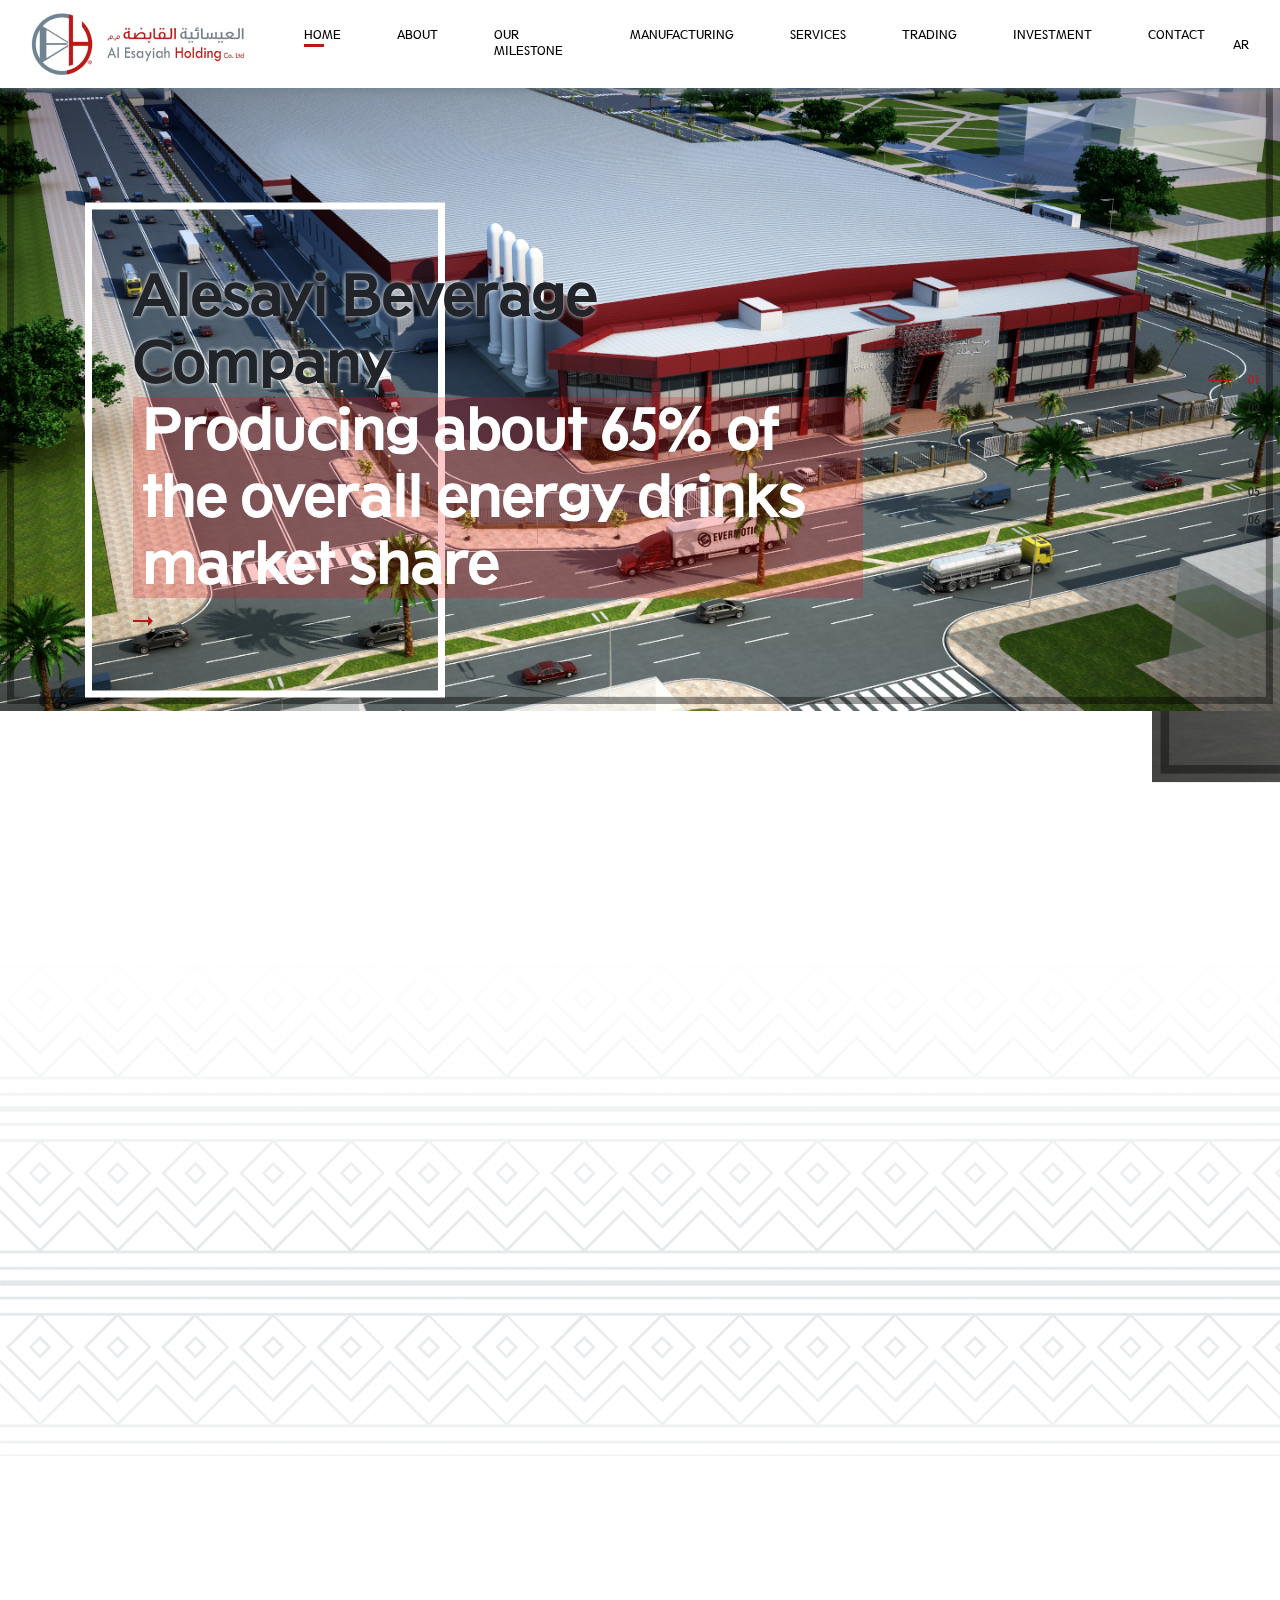
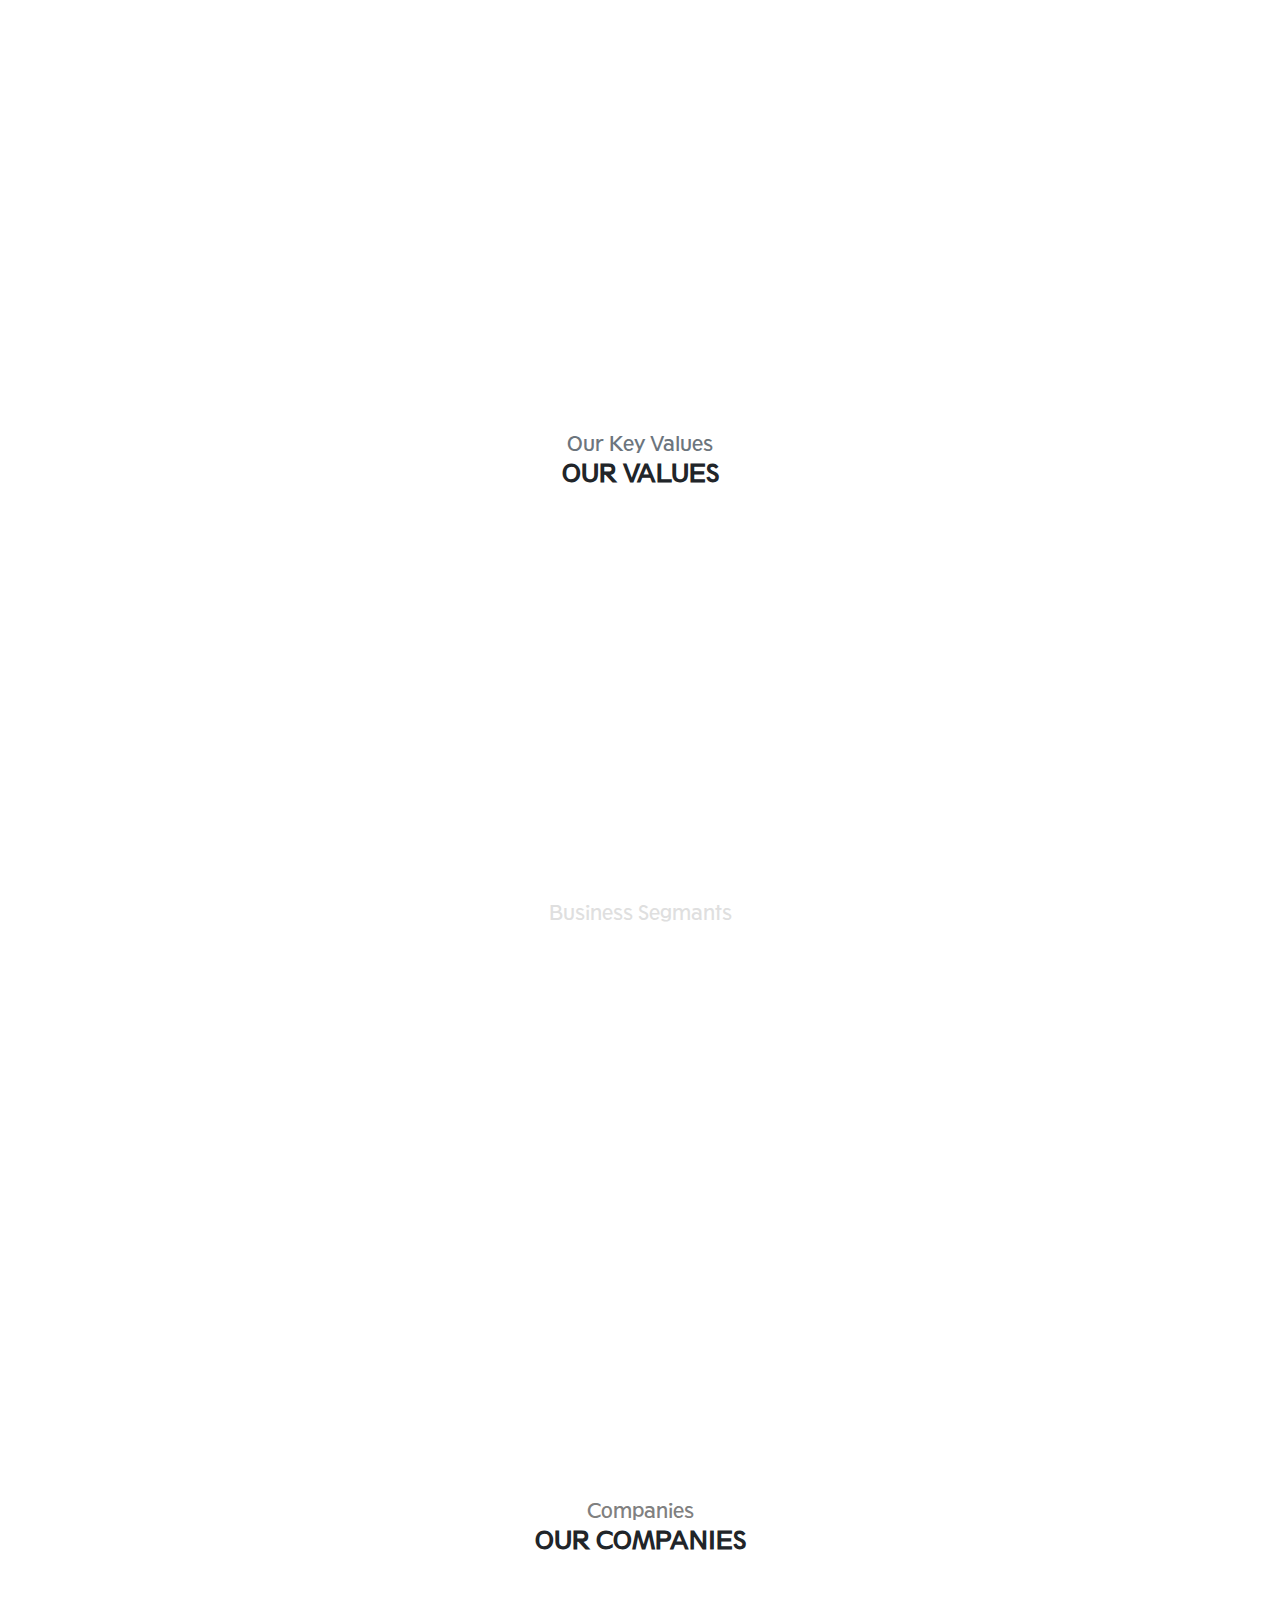
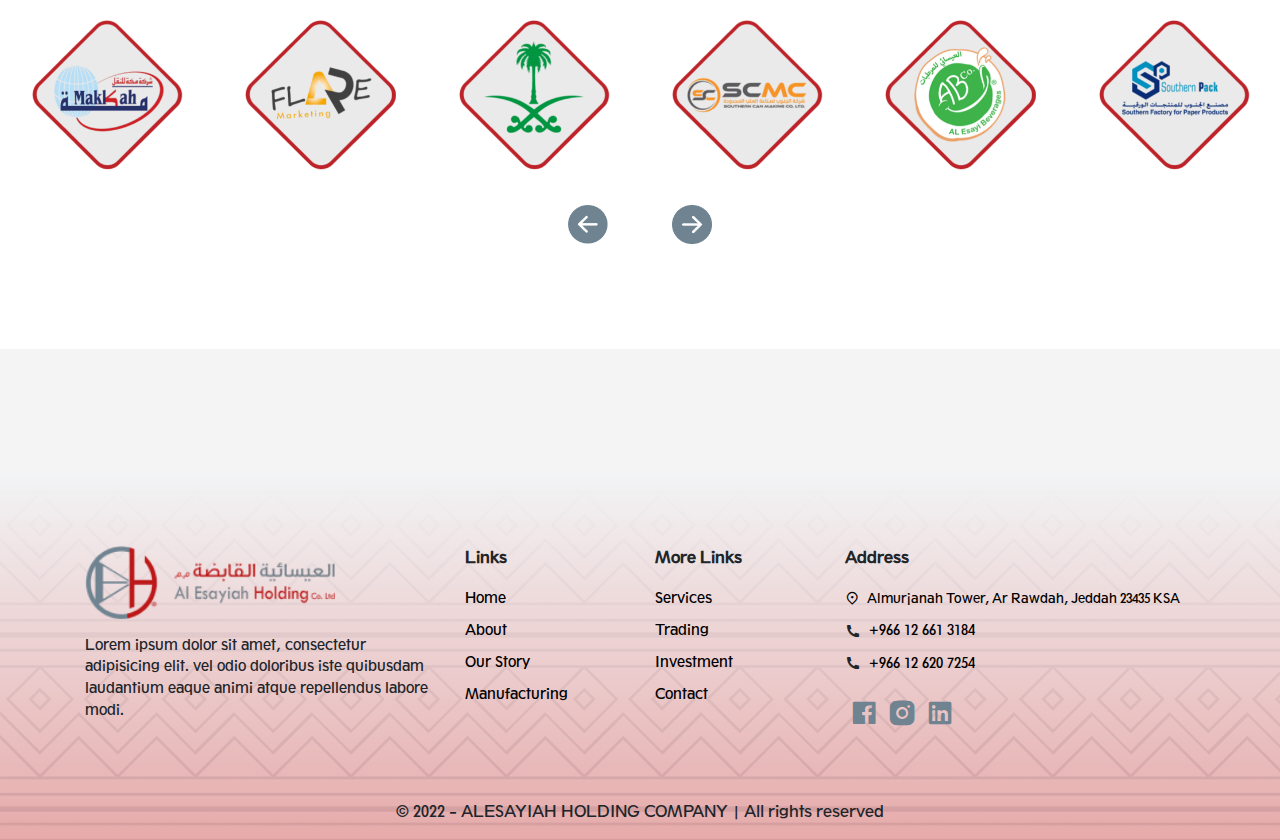
==== commit d534c209: "edits1" ====
--- a/index.html
+++ b/index.html
@@ -30,6 +30,7 @@
       <link rel="stylesheet" href="css/owl.theme.default.min.css">
       <link rel="stylesheet" href="css/main.css">
       <link rel="stylesheet" href="css/responsive.css">
+	 
       <link rel="stylesheet" href="https://cdnjs.cloudflare.com/ajax/libs/normalize/5.0.0/normalize.min.css">
       <link rel='stylesheet' href='https://cdnjs.cloudflare.com/ajax/libs/Swiper/3.4.2/css/swiper.min.css'>
       <link rel="stylesheet" href="https://cdnjs.cloudflare.com/ajax/libs/animate.css/4.1.1/animate.min.css"/>
@@ -246,12 +247,12 @@
     <!-- End Home Section -->
 
     <!-- About Section -->
-    <section class="about about1 mt-5 pt-5">
+    <section class="about about1 mt-5 pt-5 ">
         <div class="container">
-            <div class="row overflow-x-hidden">
-                <div class="col-sm-6 " data-aos="fade-right">
-
-                    <h2 class="display-5 font-weight-bold mb-3">The
+            <div class="row ">
+                <div class="col-sm-6 " data-aos="fade-left">
+
+                    <h2 class="display-5 font-weight-bold mb-3 ">The
                         Founder of <div class="color-grey">Al Esayiah Holding co.ltd</div>
                     </h2>
                     <img src="img/foundername.png" class="img-fluid mt-4 signature"
@@ -262,7 +263,7 @@
                     </div>
                 
                 </div>
-                <div class="col-sm-5 offset-sm-1 offset-md-1 mt-3 mt-sm-0" data-aos="fade-left">
+                <div class="col-sm-5 offset-sm-1 offset-md-1 mt-3 mt-sm-0" data-aos="fade-right">
                     <div class="position-relative founder-image">
                         <img src="img/sheikh-ali-image.png" class="img-fluid" alt="About Al Esayiah Holding co.ltd">
                         <!-- <div class="image-tag">
@@ -527,10 +528,10 @@
                   <address class="d-inline-block mb-0"> Almurjanah Tower, Ar Rawdah, Jeddah 23435 KSA</address>
                </a>
             </div>
-            <div class="address-sec">
+            <!-- <div class="address-sec">
                <a href="mailto:info@company.com">	<i class="ri-center mr-1 ri-mail-open-line"></i> 
                info@company.com</a>
-            </div>
+            </div> -->
             <div class="address-sec">
                <i class="ri-center mr-1 ri-phone-fill"></i> 
                <a href="tel:+966 12 661 3184">+966 12 661 3184</a>
--- a/css/main.css
+++ b/css/main.css
@@ -565,7 +565,7 @@
   }
 }
 .strategy{
-    background-color:  ;
+    background-color: transparent  ;
     /* #f6f6f6!important; */
     background-position: center;
 background-image: none!important;
--- a/css/responsive.css
+++ b/css/responsive.css
@@ -45,6 +45,50 @@
         width: 290px;
         margin: 20px auto;
     }
+    .display-5 {
+        font-size: 1.5rem;
+
+    }
+    .ctaa {
+        min-height: 28vh;
+        margin-top: 63px;
+    }
+    .ctaa h2 {
+        font-size: 2rem;
+    }
+    .display-itittt {
+        display: flex;
+        flex-direction: column;
+        flex-wrap: nowrap;
+        align-content: flex-start;
+        justify-content: center;
+        align-items: flex-start;
+    }
+    .display-itittt h2{
+        color: #bc2227;
+        font-weight: 800;
+        margin-bottom:15px;
+    }
+    .display-ititt {
+        display: flex;
+        flex-direction: column;
+        flex-wrap: nowrap;
+        align-content: center;
+        justify-content: center;
+        align-items: center;
+    }
+    .display-ititte {
+        display: flex;
+        flex-direction: column-reverse;
+        flex-wrap: nowrap;
+        align-content: center;
+        justify-content: center;
+        align-items: center;
+    }
+    section iframe{
+        width: 100%;
+        min-width: 100%;
+    }
 }
 
 /* Small devices (portrait tablets and large phones, 600px and up) */
@@ -53,6 +97,52 @@
         height: 232px;
         width: 250px;
         margin: 20px auto;
+    }
+    .display-5 {
+        font-size: 1.5rem;
+    }
+    .ctaa {
+        min-height: 28vh;
+        margin-top: 63px;
+    }
+    .ctaa h2 {
+        font-size: 2rem;
+    }
+    .ctaa .font-weight-bold {
+            margin-top: 22px;
+    }
+    .display-itittt {
+        display: flex;
+        flex-direction: column;
+        flex-wrap: nowrap;
+        align-content: flex-start;
+        justify-content: center;
+        align-items: flex-start;
+    }
+    .display-itittt h2{
+        color: #bc2227;
+        font-weight: 800;
+        margin-bottom:15px;
+    }
+    .display-ititt {
+        display: flex;
+        flex-direction: column;
+        flex-wrap: nowrap;
+        align-content: center;
+        justify-content: center;
+        align-items: center;
+    }
+    .display-ititte {
+        display: flex;
+        flex-direction: column-reverse;
+        flex-wrap: nowrap;
+        align-content: center;
+        justify-content: center;
+        align-items: center;
+    }
+    section iframe{
+        width: 100%;
+        min-width: 100%;
     }
 }
 
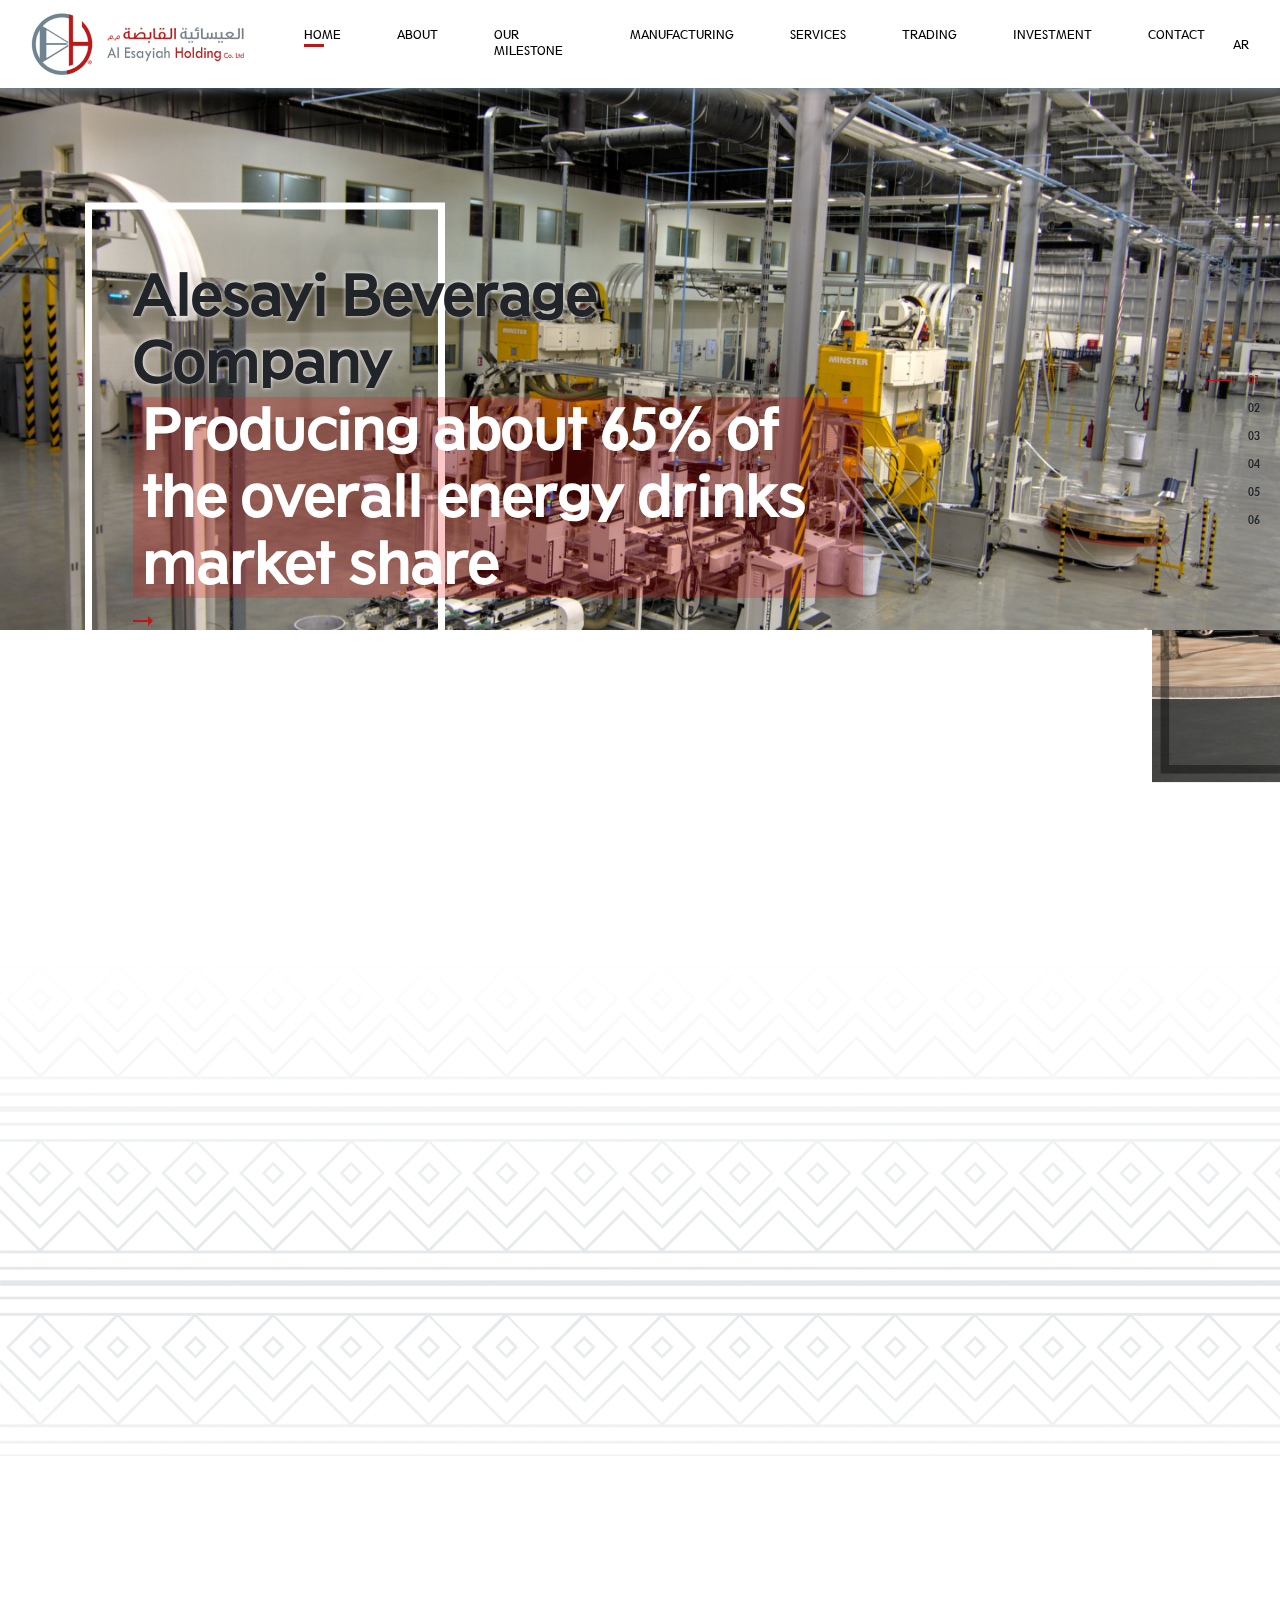
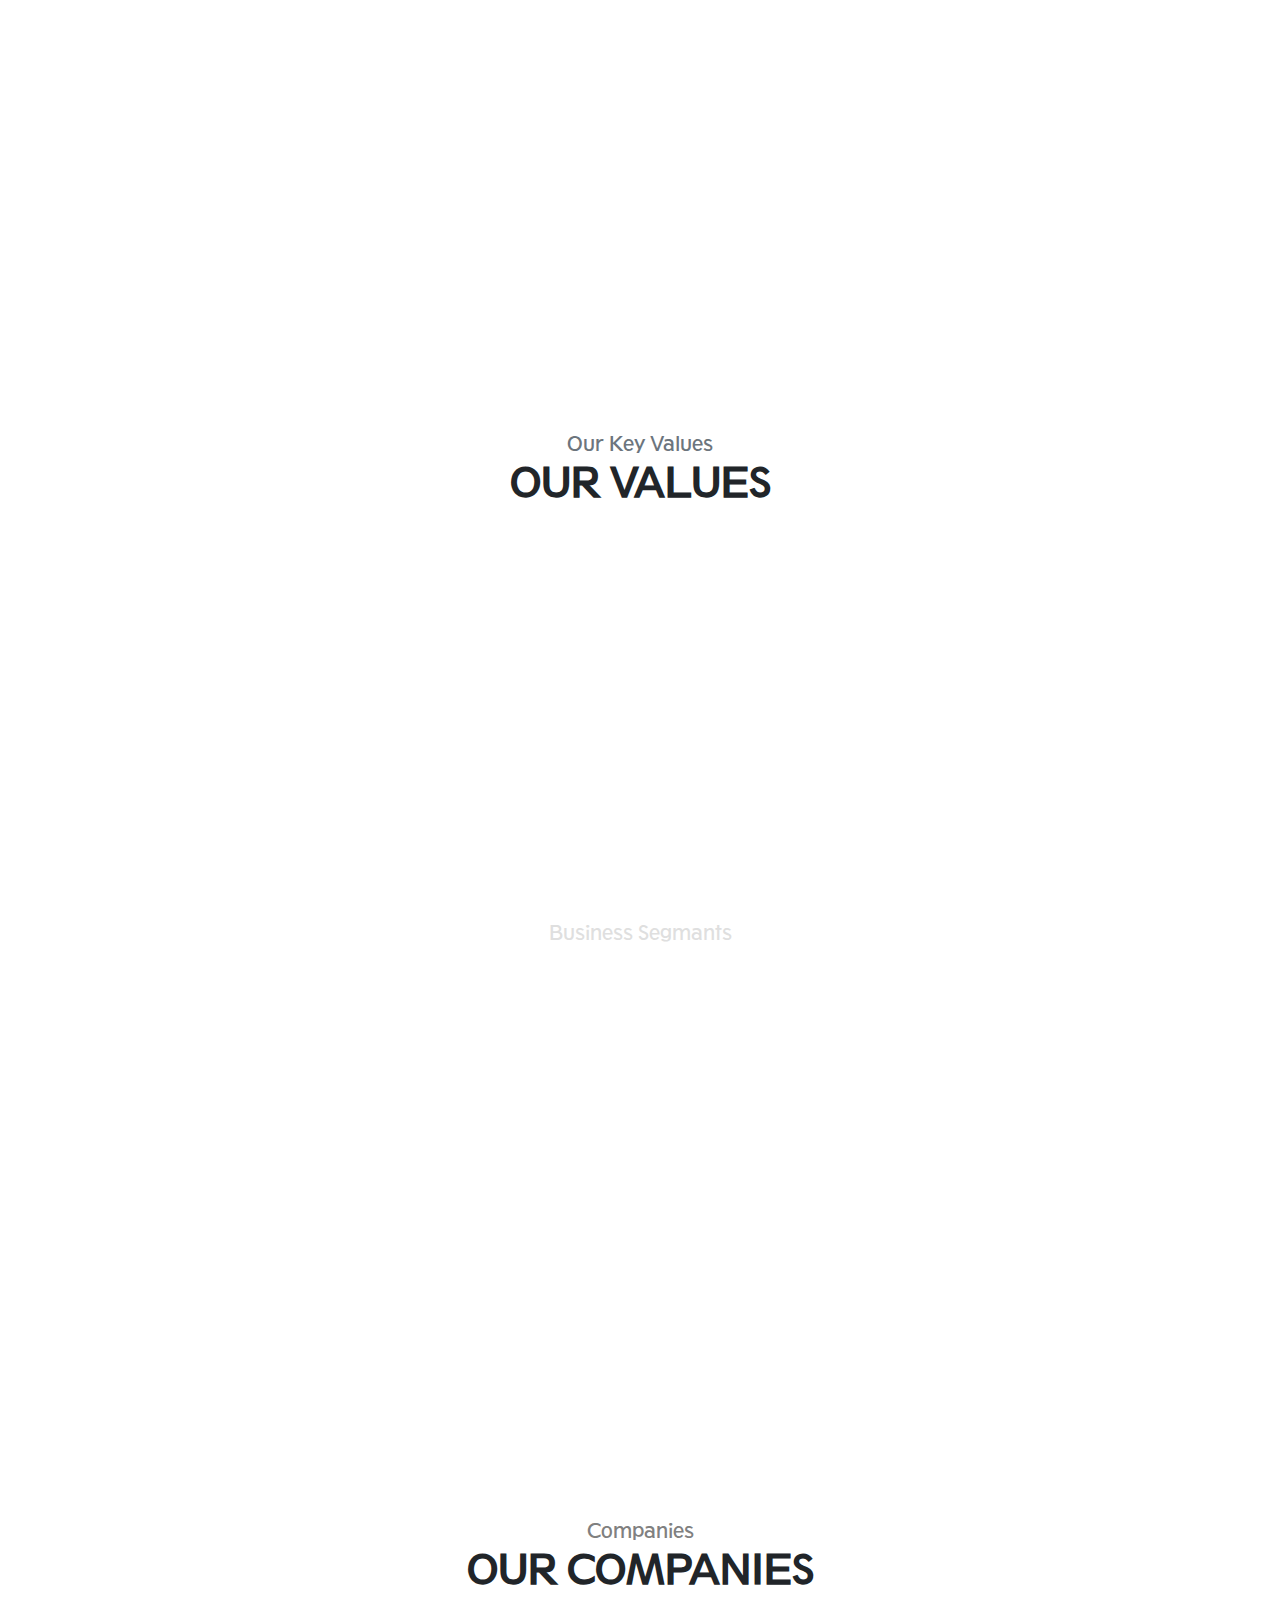
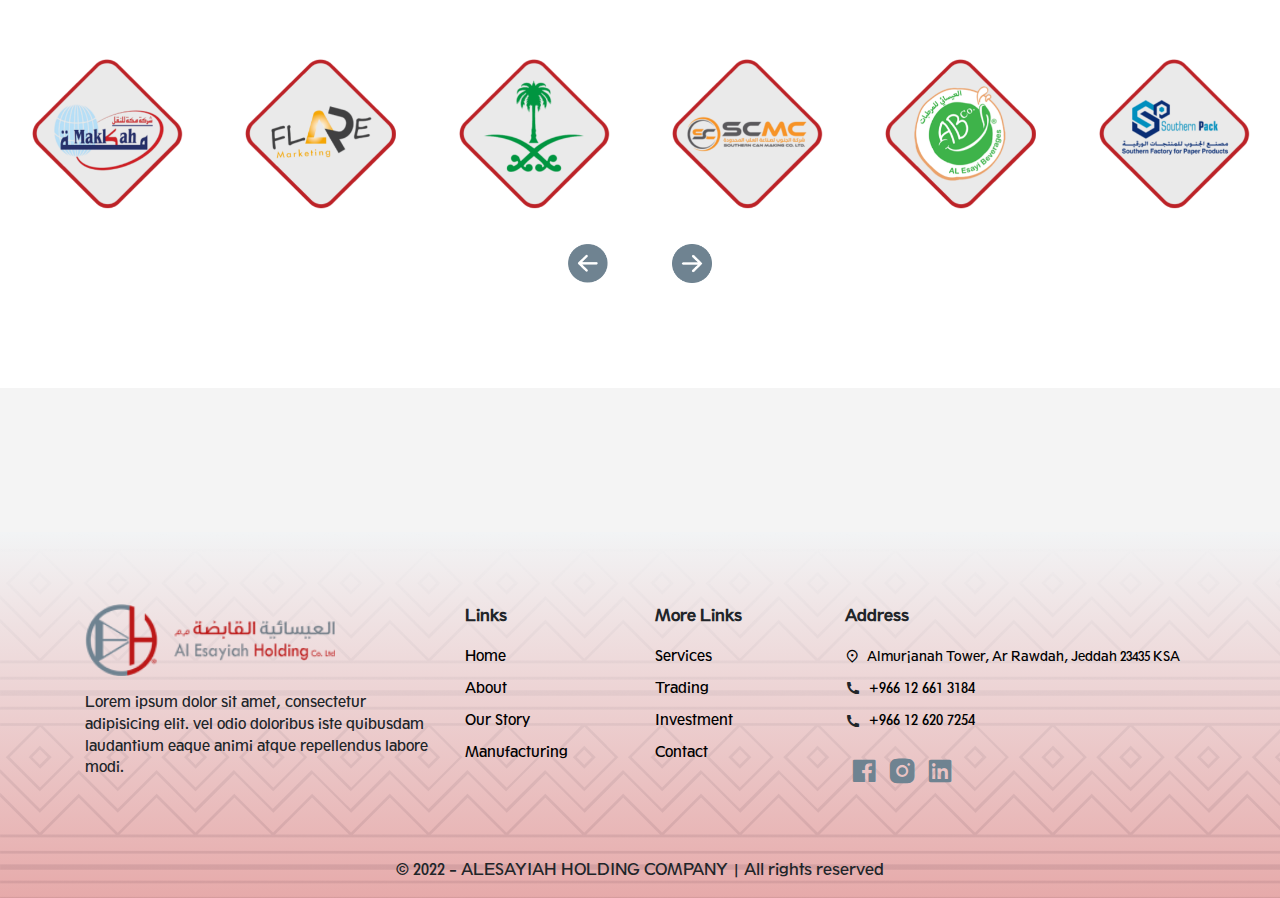
==== commit 78e48442: "sc" ====
--- a/index.html
+++ b/index.html
@@ -88,10 +88,10 @@
 
     <!-- Home Section -->
     <section class="home" id="header-up">
-        <div class="owl-carousel owl-carousel-home">
+        <div class="owl-carousel owl-carousel-home">  
             <!-- Slide Item -->
             <div class="position-relative">
-                <img src="img/slider/01.jpg" class="img-fluid" height="800" alt="Theme Slide 1" />
+                <img src="img/image-1.png" class="img-fluid" height="800" alt="Theme Slide 1" />
                 <div class="slide-data vh-100 d-flex align-items-center">
                     <div class="container">
                         <div class="row">
--- a/css/main.css
+++ b/css/main.css
@@ -134,10 +134,11 @@
 }
 .btn-subscribe{
     position: absolute;
+    position: absolute;
     right: -5px;
     margin: auto 3px;
     top: 5px;
-    padding:12px;
+    padding: 13px;
     color: #000;
     text-decoration: none;
     border-radius: 0px 10px 10px 0px;
--- a/css/responsive.css
+++ b/css/responsive.css
@@ -20,7 +20,12 @@
         width: 290px;
         margin: 20px auto;
     }
-    
+    .owl-carousel.owl-drag .owl-item .position-relative {
+        height:900px;
+    }
+    .display-5 {
+        font-size: 2.5rem;
+    }
 }
 /* Extra small devices (phones, 600px and down) */
 @media only screen and (max-width: 600px) {
@@ -51,7 +56,7 @@
     }
     .ctaa {
         min-height: 28vh;
-        margin-top: 63px;
+        padding-top: 63px;
     }
     .ctaa h2 {
         font-size: 2rem;
@@ -89,6 +94,9 @@
         width: 100%;
         min-width: 100%;
     }
+    .owl-carousel.owl-drag .owl-item .position-relative {
+        height: 600px;
+    }
 }
 
 /* Small devices (portrait tablets and large phones, 600px and up) */
@@ -103,7 +111,7 @@
     }
     .ctaa {
         min-height: 28vh;
-        margin-top: 63px;
+        padding-top: 63px;
     }
     .ctaa h2 {
         font-size: 2rem;
@@ -143,6 +151,9 @@
     section iframe{
         width: 100%;
         min-width: 100%;
+    }
+    .owl-carousel.owl-drag .owl-item .position-relative {
+        height: 600px;
     }
 }
 
@@ -175,7 +186,9 @@
     .navbar-nav .mg-left {
         margin: 0px 4px;
     }
-    
+    .owl-carousel.owl-drag .owl-item .position-relative {
+        height:900px;
+    }
     
 }
 
@@ -191,4 +204,10 @@
     .navbar-expand-lg .navbar-nav {
         margin-left: auto;
     }
+    .owl-carousel.owl-drag .owl-item .position-relative {
+        height:900px;
+    }
+    .display-5 {
+        font-size: 2.5rem;
+    }
 }